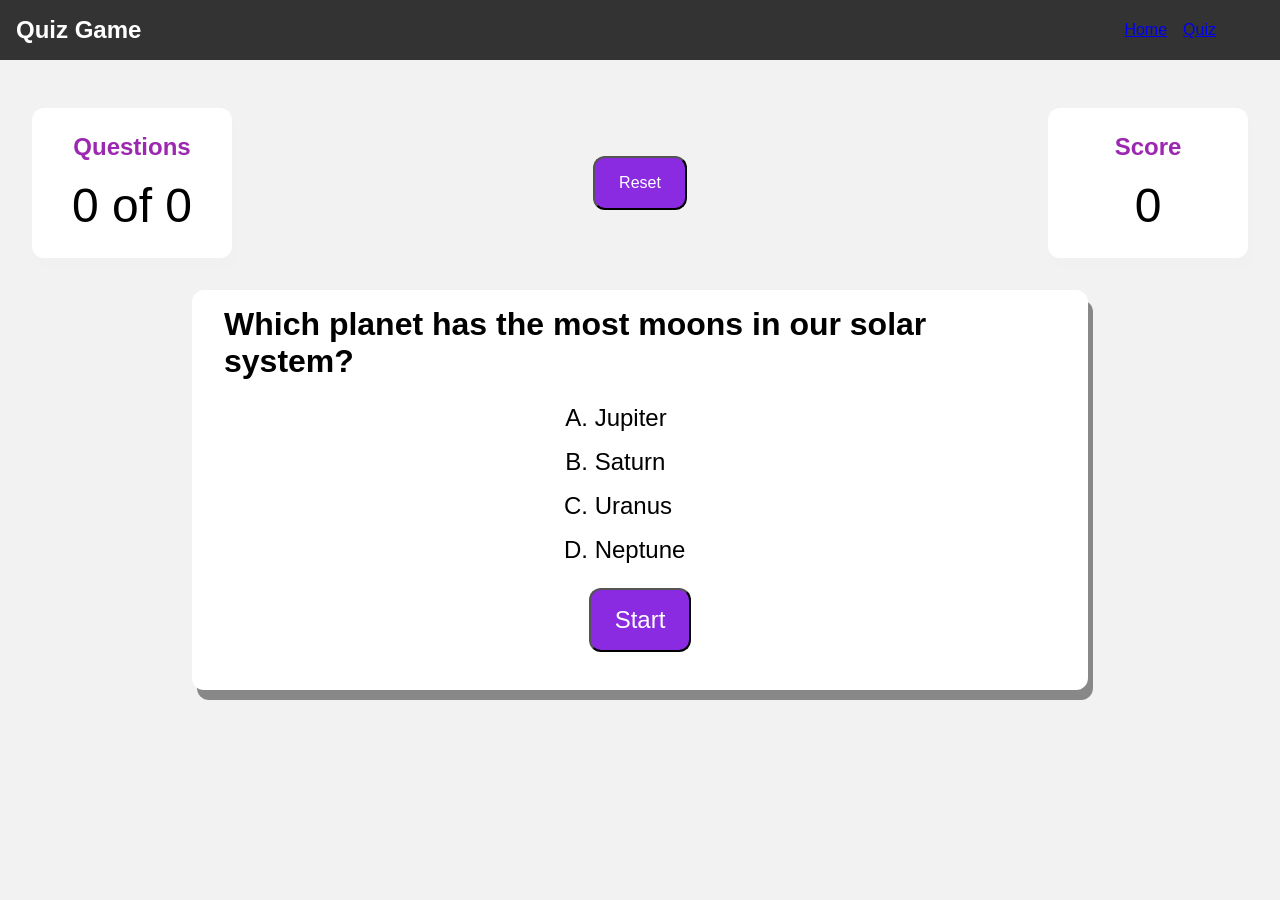
==== pages/quiz.html @ 26a23fbb "first commit" ====
<!DOCTYPE html>
<html lang="en">
<head>
    <meta charset="UTF-8">
    <meta name="viewport" content="width=device-width, initial-scale=1.0">
    <title>Quiz Game</title>
    <link rel="stylesheet" href="quiz.css">
     <link rel="stylesheet" href="../navBar.css">
</head>
<body>
     <nav>
        <h1>Quiz Game</h1>
        <ul>
            <li><a href="../index.html">Home</a></li>
            <li><a href="#">Quiz</a></li>
        </ul>
</nav>
<main>
    <div class="counters">
        <div class="question-counter">
            <h2>Questions</h2>
            <p>0 of 0</p>
        </div>
        <button class="reset">Reset</button>
        <div class="scoreboard">
            <h2>Score</h2>
            <p>0</p>
        </div>
    </div>
    <!-- Questions Section -->
     <div class="question-container">
        <h3>Which planet has the most moons in our solar system?</h3>
        <ol>
            <li>Jupiter</li>
            <li>Saturn</li>
            <li>Uranus</li>
            <li>Neptune</li>
        </ol>
        <button class="startBtn"> Start</button>
     </div>
</main>
<script src="../index.js" defer></script>
</body>
</html>
---- pages/quiz.css ----
*{
    margin:0;
    padding:0;
    box-sizing:border-box;
}
body{
    font-family: 'Poppins', sans-serif;
    background: #f2f2f2;
    display:flex;
    flex-direction:column;
}
.counters{
    display: flex;
    justify-content: space-between;
    align-items: center;
    margin-top:16px;
    padding:2rem;
}
.question-counter,
.scoreboard{
    
    background-color: white;
    border:2px;
    border-radius:12px;
    min-width:200px;
    min-height: 150px;
    box-shadow: 5px 10px #f2f2f2c9;
    padding:0.5rem;
    display: flex;
    flex-direction: column;
    align-items: center;
    justify-content: space-evenly;
}
.question-counter h2,
.scoreboard h2{
    color:#9c27b0;
    font-size:1.5rem;
    font-weight:700;
}
.question-counter p,
.scoreboard p{
    font-size:3rem;
    font-weight:500;
 }
 .reset{
    padding:1rem 1.5rem;
    border-radius: 12px;
    color:white;
    background-color: blueviolet;
    font-size:1rem;
    font-weight:500;
 }
 .reset:hover{
    cursor: pointer;
 }
 .reset:active{
    background-color: crimson;
 }
 .question-container{
    max-width:70%;
    min-height:400px;
    border:2px;
    border-radius: 12px;
    box-shadow: 5px 10px #888;
    background-color: white;
    margin:auto;
    padding:1rem 2rem;
    display: flex;    
    flex-direction: column;
    align-items: center;
    gap:1.5rem;
 }
 .question-container h3{
    font-size:2rem;
     }
.question-container ol{
    display: flex;
    flex-direction: column;
    gap:1rem
}
.question-container ol >li{
    list-style:upper-alpha ;
    font-size: 1.5rem;
    
}
.question-container ol>li:hover{
    cursor: pointer;
    color:coral;
}
.startBtn{
    padding:1rem 1.5rem;
    border-radius: 12px;
    color:white;
    background-color: blueviolet;
    font-size:1.5rem;
    font-weight:500;
}
 .startBtn:hover{
    cursor: pointer;
 }
/* Mobile Responsiveness */
@media (max-width: 768px) {

}
/* Tablet Responsiveness */
@media (min-width: 769px) and (max-width: 1000px){

}
---- navBar.css ----
nav{
    display:flex;
    justify-content:space-between;
    align-items:center;
    padding:1rem;
    background: #333;
    color: #fff;
    width:100%;
}
nav ul{
    display:flex;
    list-style:none;
    justify-content:space-between;
    gap:1rem;
    margin-right:3rem;
}
/* Mobile Responsiveness */
@media (max-width: 768px) {
    nav ul {
        margin-right: 0;
    }
}
/* Tablet Responsiveness */
@media (min-width: 769px) and (max-width: 1024px) {
    nav ul {
        margin-right:2rem;
    }
}
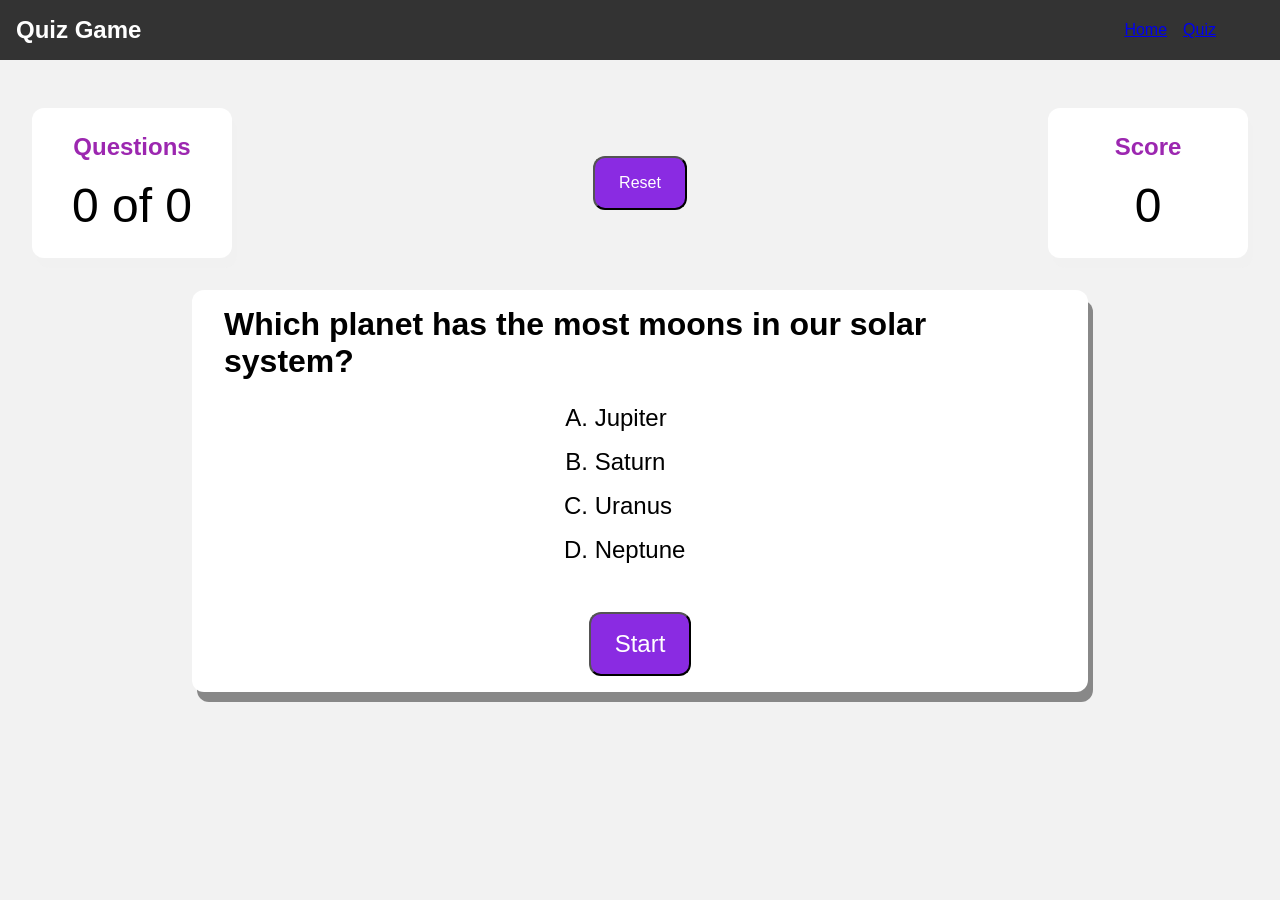
==== commit fd0f9953: "Quiz inititalisation completed" ====
--- a/pages/quiz.html
+++ b/pages/quiz.html
@@ -19,23 +19,24 @@
     <div class="counters">
         <div class="question-counter">
             <h2>Questions</h2>
-            <p>0 of 0</p>
+            <p id="question-counter">0 of 0</p>
         </div>
         <button class="reset">Reset</button>
         <div class="scoreboard">
             <h2>Score</h2>
-            <p>0</p>
+            <p id="score-counter">0</p>
         </div>
     </div>
     <!-- Questions Section -->
      <div class="question-container">
         <h3>Which planet has the most moons in our solar system?</h3>
-        <ol>
+        <ol class="multichoice">
             <li>Jupiter</li>
             <li>Saturn</li>
             <li>Uranus</li>
             <li>Neptune</li>
         </ol>
+        <p id="result"> </p>
         <button class="startBtn"> Start</button>
      </div>
 </main>
--- a/pages/quiz.css
+++ b/pages/quiz.css
@@ -9,6 +9,10 @@
     display:flex;
     flex-direction:column;
 }
+main {
+    display: flex;
+    flex-direction: column;
+}
 .counters{
     display: flex;
     justify-content: space-between;
@@ -17,11 +21,9 @@
     padding:2rem;
 }
 .question-counter,
-.scoreboard{
-    
+.scoreboard{    
     background-color: white;
-    border:2px;
-    border-radius:12px;
+      border-radius:12px;
     min-width:200px;
     min-height: 150px;
     box-shadow: 5px 10px #f2f2f2c9;
@@ -59,7 +61,6 @@
  .question-container{
     max-width:70%;
     min-height:400px;
-    border:2px;
     border-radius: 12px;
     box-shadow: 5px 10px #888;
     background-color: white;
@@ -98,11 +99,25 @@
  .startBtn:hover{
     cursor: pointer;
  }
+ #result{
+    font-size:18px;
+ }
 /* Mobile Responsiveness */
-@media (max-width: 768px) {
-
+@media (max-width: 767px) {
+.counters{   
+    flex-direction: column;
+    order:2;
+    
+}
+ .question-container{
+    order:1;
+    min-width:100%;
+}
 }
 /* Tablet Responsiveness */
-@media (min-width: 769px) and (max-width: 1000px){
-
+@media (min-width: 768px) and (max-width: 1000px){
+.question-container h3{
+    font-size:1.5rem;
+    text-align: center;
+     }
 }
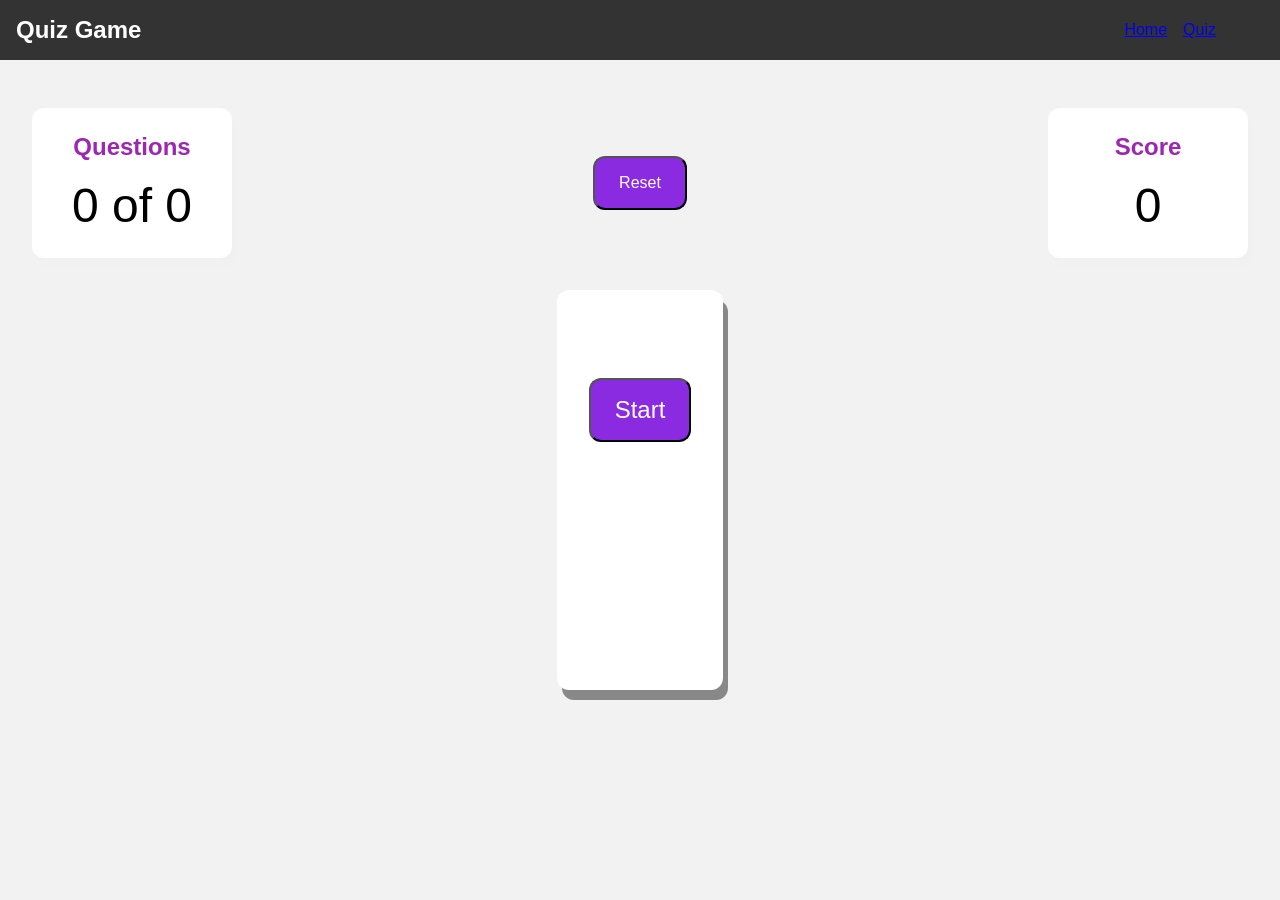
==== commit 5a54bfc1: "Refactored the code and removed demo cause of conflicts with Start function" ====
--- a/pages/quiz.html
+++ b/pages/quiz.html
@@ -29,15 +29,21 @@
     </div>
     <!-- Questions Section -->
      <div class="question-container">
-        <h3>Which planet has the most moons in our solar system?</h3>
+        <h3 id="question"></h3>
         <ol class="multichoice">
-            <li>Jupiter</li>
-            <li>Saturn</li>
-            <li>Uranus</li>
-            <li>Neptune</li>
+            <!-- <li></li>
+            <li></li>
+            <li></li>
+            <li></li> -->
         </ol>
         <p id="result"> </p>
         <button class="startBtn"> Start</button>
+        <div class="btnControl hide">
+    <button class="prevBtn"> Prev</button>
+    <button class="nextBtn"> Next</button>
+
+
+        </div>
      </div>
 </main>
 <script src="../index.js" defer></script>
--- a/pages/quiz.css
+++ b/pages/quiz.css
@@ -102,6 +102,21 @@
  #result{
     font-size:18px;
  }
+ .btnControl{
+    display: flex;
+    gap:10px;
+ }
+ .hide{
+    display: none;
+ }
+ .btnControl button{
+      padding:1rem 1.5rem;
+    border-radius: 12px;
+    color:white;
+    background-color: blueviolet;
+    font-size:1.5rem;
+    font-weight:500;
+ }
 /* Mobile Responsiveness */
 @media (max-width: 767px) {
 .counters{   
@@ -113,6 +128,9 @@
     order:1;
     min-width:100%;
 }
+.btnControl{
+    flex-direction: column;
+}
 }
 /* Tablet Responsiveness */
 @media (min-width: 768px) and (max-width: 1000px){
